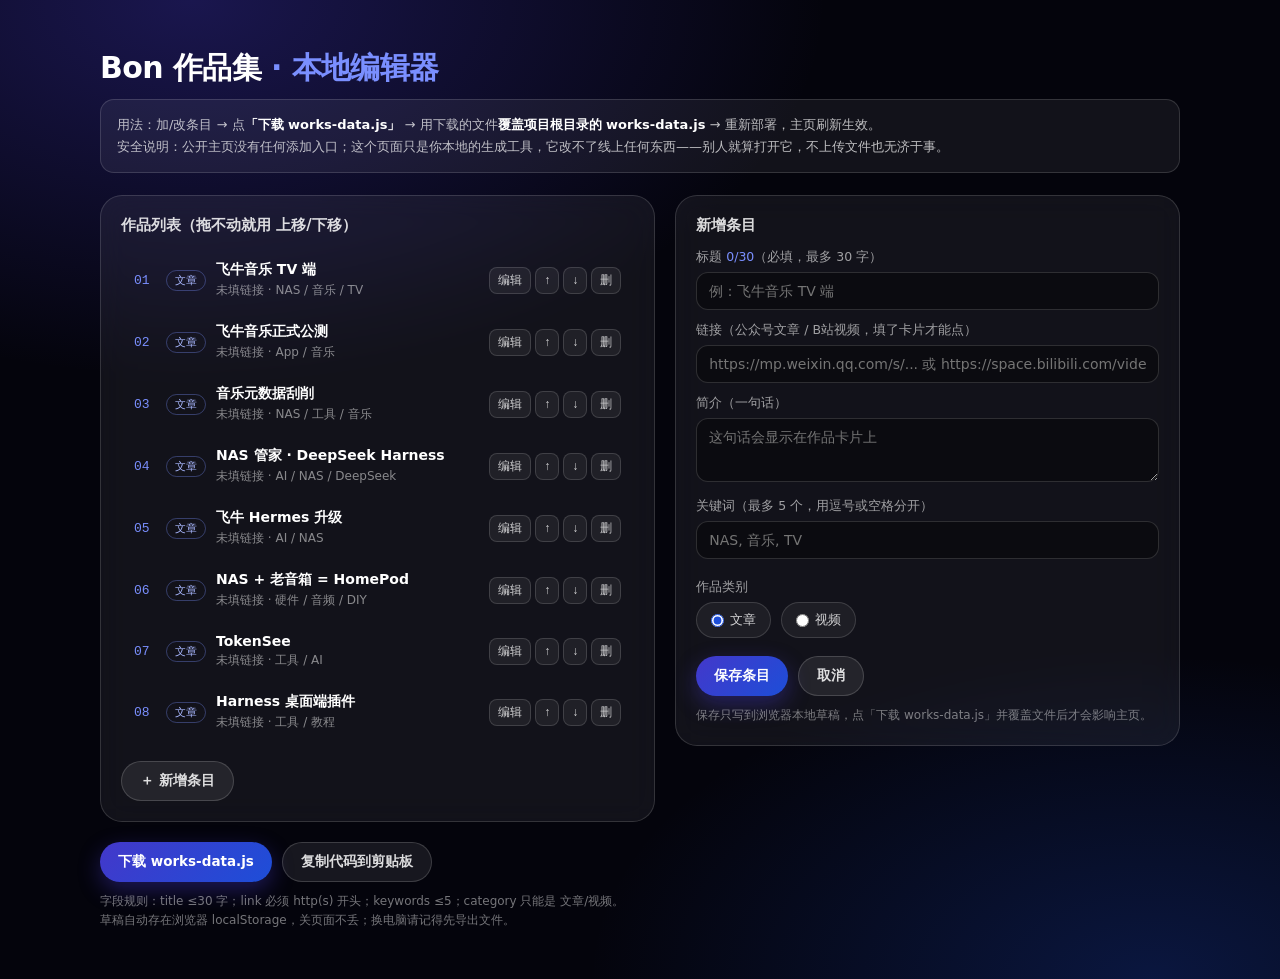
==== admin.html @ f5356de8 "init: Bon 个人主页（视频首屏 + 作品集星云 + 公众号二维码）" ====
<!DOCTYPE html>
<html lang="zh-CN">
<head>
<meta charset="UTF-8" />
<meta name="viewport" content="width=device-width, initial-scale=1.0" />
<title>Bon 作品集 · 本地编辑器</title>
<style>
  :root {
    --blue-1: #4338ca;
    --blue-2: #1d4ed8;
    --blue-soft: #7a8fff;
    --glass: rgba(255, 255, 255, 0.06);
    --glass-border: rgba(255, 255, 255, 0.14);
  }
  * { box-sizing: border-box; margin: 0; padding: 0; }
  body {
    min-height: 100vh;
    background:
      radial-gradient(90% 70% at 15% 0%, rgba(67, 56, 202, 0.35), transparent 55%),
      radial-gradient(80% 60% at 90% 100%, rgba(29, 78, 216, 0.25), transparent 55%),
      #04040c;
    color: #fff;
    font-family: "Inter", "Segoe UI", "Microsoft YaHei", system-ui, sans-serif;
    padding: clamp(20px, 4vw, 48px);
    -webkit-font-smoothing: antialiased;
  }
  .wrap { max-width: 1080px; margin: 0 auto; }
  h1 { font-size: clamp(22px, 3vw, 30px); letter-spacing: -0.02em; }
  h1 span { color: var(--blue-soft); }
  .note {
    margin-top: 10px;
    padding: 14px 16px;
    border-radius: 14px;
    background: var(--glass);
    border: 1px solid var(--glass-border);
    color: rgba(255, 255, 255, 0.72);
    font-size: 13px;
    line-height: 1.7;
  }
  .note b { color: #fff; }
  .draft-bar {
    margin-top: 12px;
    display: none;
    align-items: center;
    gap: 12px;
    flex-wrap: wrap;
    padding: 12px 16px;
    border-radius: 14px;
    background: rgba(67, 56, 202, 0.25);
    border: 1px solid rgba(122, 143, 255, 0.4);
    font-size: 13px;
  }
  .draft-bar.show { display: flex; }
  .grid {
    margin-top: 22px;
    display: grid;
    grid-template-columns: 1.1fr 1fr;
    gap: 20px;
    align-items: start;
  }
  @media (max-width: 860px) { .grid { grid-template-columns: 1fr; } }
  .panel {
    background: var(--glass);
    border: 1px solid var(--glass-border);
    border-radius: 22px;
    padding: 20px;
    backdrop-filter: blur(14px);
    -webkit-backdrop-filter: blur(14px);
  }
  .panel h2 { font-size: 15px; font-weight: 600; margin-bottom: 14px; color: rgba(255,255,255,0.85); }
  .item {
    display: flex;
    align-items: center;
    gap: 10px;
    padding: 11px 12px;
    border-radius: 14px;
    border: 1px solid transparent;
    transition: background 0.2s ease;
  }
  .item:hover { background: rgba(255, 255, 255, 0.05); }
  .item.editing { background: rgba(67, 56, 202, 0.22); border-color: rgba(122, 143, 255, 0.4); }
  .item .num { font-family: Consolas, monospace; color: var(--blue-soft); font-size: 13px; width: 22px; flex: 0 0 auto; }
  .item .meta { flex: 1 1 auto; min-width: 0; }
  .item .meta .t { font-size: 14px; font-weight: 600; white-space: nowrap; overflow: hidden; text-overflow: ellipsis; }
  .item .meta .s { font-size: 12px; color: rgba(255,255,255,0.5); margin-top: 3px; white-space: nowrap; overflow: hidden; text-overflow: ellipsis; }
  .badge {
    flex: 0 0 auto;
    font-size: 11px;
    padding: 2px 8px;
    border-radius: 999px;
    border: 1px solid rgba(122, 143, 255, 0.35);
    color: #a9b8ff;
  }
  .badge.video { border-color: rgba(110, 200, 255, 0.35); color: #8cd6ff; }
  .badge.nolink { border-color: rgba(255, 255, 255, 0.2); color: rgba(255,255,255,0.45); }
  .ops { flex: 0 0 auto; display: flex; gap: 4px; }
  .ops button {
    border: 1px solid rgba(255,255,255,0.14);
    background: rgba(255,255,255,0.06);
    color: rgba(255,255,255,0.8);
    border-radius: 8px;
    font-size: 12px;
    padding: 4px 8px;
    cursor: pointer;
    transition: background 0.2s ease;
  }
  .ops button:hover { background: rgba(255,255,255,0.14); }
  .ops button.del:hover { background: rgba(220, 60, 60, 0.35); }
  .empty { color: rgba(255,255,255,0.45); font-size: 13px; padding: 10px 4px; }
  label { display: block; font-size: 12.5px; color: rgba(255,255,255,0.6); margin: 12px 0 6px; }
  label .cnt { color: var(--blue-soft); }
  input[type="text"], input[type="url"], textarea {
    width: 100%;
    background: rgba(0, 0, 0, 0.35);
    border: 1px solid rgba(255, 255, 255, 0.14);
    border-radius: 12px;
    color: #fff;
    font: inherit;
    font-size: 14px;
    padding: 10px 12px;
    outline: none;
    transition: border-color 0.2s ease;
  }
  input:focus, textarea:focus { border-color: rgba(122, 143, 255, 0.65); }
  textarea { resize: vertical; min-height: 64px; }
  .radios { display: flex; gap: 10px; }
  .radios label {
    margin: 0;
    display: inline-flex;
    align-items: center;
    gap: 6px;
    padding: 8px 14px;
    border-radius: 999px;
    border: 1px solid rgba(255, 255, 255, 0.14);
    background: rgba(255, 255, 255, 0.05);
    cursor: pointer;
    color: rgba(255,255,255,0.8);
    font-size: 13px;
  }
  .radios input { accent-color: var(--blue-2); }
  .chips { margin-top: 8px; display: flex; flex-wrap: wrap; gap: 6px; }
  .chip {
    font-size: 12px;
    padding: 3px 10px;
    border-radius: 999px;
    background: rgba(122, 143, 255, 0.16);
    border: 1px solid rgba(122, 143, 255, 0.3);
    color: #c3cdff;
  }
  .btns { margin-top: 18px; display: flex; flex-wrap: wrap; gap: 10px; }
  button.btn {
    border: 0;
    border-radius: 999px;
    font: inherit;
    font-size: 13.5px;
    font-weight: 600;
    padding: 10px 18px;
    cursor: pointer;
    transition: transform 0.2s ease, box-shadow 0.2s ease, background 0.2s ease;
  }
  button.btn:hover { transform: translateY(-1px); }
  .btn.primary { background: linear-gradient(135deg, var(--blue-1), var(--blue-2)); color: #fff; box-shadow: 0 8px 22px rgba(67, 56, 202, 0.4); }
  .btn.ghost { background: rgba(255,255,255,0.08); color: rgba(255,255,255,0.85); border: 1px solid rgba(255,255,255,0.16); }
  .hint { margin-top: 10px; font-size: 12px; color: rgba(255,255,255,0.45); line-height: 1.6; }
  .toast {
    position: fixed;
    left: 50%;
    bottom: 30px;
    transform: translateX(-50%) translateY(20px);
    background: rgba(10, 12, 28, 0.92);
    border: 1px solid rgba(122, 143, 255, 0.45);
    color: #fff;
    font-size: 13px;
    padding: 10px 18px;
    border-radius: 999px;
    opacity: 0;
    pointer-events: none;
    transition: opacity 0.25s ease, transform 0.25s ease;
    z-index: 50;
  }
  .toast.show { opacity: 1; transform: translateX(-50%) translateY(0); }
</style>
</head>
<body>
<div class="wrap">
  <h1>Bon 作品集 <span>· 本地编辑器</span></h1>
  <div class="note">
    用法：加/改条目 → 点<b>「下载 works-data.js」</b> → 用下载的文件<b>覆盖项目根目录的 works-data.js</b> → 重新部署，主页刷新生效。<br />
    安全说明：公开主页没有任何添加入口；这个页面只是你本地的生成工具，它改不了线上任何东西——别人就算打开它，不上传文件也无济于事。
  </div>
  <div class="draft-bar" id="draftBar">
    <span>检测到未导出的本地草稿，已为你恢复。</span>
    <button class="btn ghost" id="dropDraft" style="padding:6px 12px;font-size:12.5px;">丢弃草稿，重新载入数据文件</button>
  </div>

  <div class="grid">
    <div class="panel">
      <h2>作品列表（拖不动就用 上移/下移）</h2>
      <div id="list"></div>
      <div class="btns">
        <button class="btn ghost" id="btnNew">＋ 新增条目</button>
      </div>
    </div>

    <div class="panel">
      <h2 id="formTitle">新增条目</h2>
      <label>标题 <span class="cnt" id="titleCnt">0/30</span>（必填，最多 30 字）</label>
      <input type="text" id="fTitle" maxlength="30" placeholder="例：飞牛音乐 TV 端" />
      <label>链接（公众号文章 / B站视频，填了卡片才能点）</label>
      <input type="url" id="fLink" placeholder="https://mp.weixin.qq.com/s/... 或 https://space.bilibili.com/video/..." />
      <label>简介（一句话）</label>
      <textarea id="fDesc" maxlength="60" placeholder="这句话会显示在作品卡片上"></textarea>
      <label>关键词（最多 5 个，用逗号或空格分开）</label>
      <input type="text" id="fKeywords" placeholder="NAS, 音乐, TV" />
      <div class="chips" id="kwChips"></div>
      <label>作品类别</label>
      <div class="radios">
        <label><input type="radio" name="cat" value="文章" checked /> 文章</label>
        <label><input type="radio" name="cat" value="视频" /> 视频</label>
      </div>
      <div class="btns">
        <button class="btn primary" id="btnSave">保存条目</button>
        <button class="btn ghost" id="btnCancel">取消</button>
      </div>
      <div class="hint">保存只写到浏览器本地草稿，点「下载 works-data.js」并覆盖文件后才会影响主页。</div>
    </div>
  </div>

  <div class="btns" style="margin-top:20px;">
    <button class="btn primary" id="btnDownload">下载 works-data.js</button>
    <button class="btn ghost" id="btnCopy">复制代码到剪贴板</button>
  </div>
  <div class="hint">
    字段规则：title ≤30 字；link 必须 http(s) 开头；keywords ≤5；category 只能是 文章/视频。<br />
    草稿自动存在浏览器 localStorage，关页面不丢；换电脑请记得先导出文件。
  </div>
</div>
<div class="toast" id="toast"></div>

<script src="works-data.js"></script>
<script>
(function () {
  "use strict";
  var DRAFT_KEY = "bon-works-draft-v1";
  var CATS = ["文章", "视频"];
  var $ = function (s) { return document.querySelector(s); };
  var state = [];
  var editing = -1; // -1 = 新增

  function clone(v) { return JSON.parse(JSON.stringify(v)); }

  function toast(msg) {
    var t = $("#toast");
    t.textContent = msg;
    t.classList.add("show");
    clearTimeout(t._timer);
    t._timer = setTimeout(function () { t.classList.remove("show"); }, 2200);
  }

  function saveDraft() {
    try { localStorage.setItem(DRAFT_KEY, JSON.stringify(state)); } catch (e) {}
  }

  function keywordsOf(text) {
    return text.split(/[,，、\s]+/).map(function (k) { return k.trim(); }).filter(Boolean).slice(0, 5);
  }

  function renderChips() {
    var kws = keywordsOf($("#fKeywords").value);
    var box = $("#kwChips");
    box.innerHTML = "";
    kws.forEach(function (k) {
      var s = document.createElement("span");
      s.className = "chip";
      s.textContent = k;
      box.appendChild(s);
    });
  }

  function renderList() {
    var box = $("#list");
    box.innerHTML = "";
    if (!state.length) {
      var d = document.createElement("div");
      d.className = "empty";
      d.textContent = "还没有作品，点「新增条目」加第一条。";
      box.appendChild(d);
      return;
    }
    state.forEach(function (w, i) {
      var row = document.createElement("div");
      row.className = "item" + (i === editing ? " editing" : "");

      var num = document.createElement("span");
      num.className = "num";
      num.textContent = String(i + 1).padStart(2, "0");

      var badge = document.createElement("span");
      badge.className = "badge" + (w.category === "视频" ? " video" : "");
      badge.textContent = w.category;

      var meta = document.createElement("div");
      meta.className = "meta";
      var t = document.createElement("div");
      t.className = "t";
      t.textContent = w.title;
      var s = document.createElement("div");
      s.className = "s";
      s.textContent = (w.link ? w.link : "未填链接") + (w.keywords.length ? "  ·  " + w.keywords.join(" / ") : "");
      meta.appendChild(t);
      meta.appendChild(s);

      var ops = document.createElement("div");
      ops.className = "ops";
      function mkBtn(txt, cls, fn) {
        var b = document.createElement("button");
        b.textContent = txt;
        if (cls) b.className = cls;
        b.addEventListener("click", fn);
        return b;
      }
      ops.appendChild(mkBtn("编辑", "", function () { startEdit(i); }));
      ops.appendChild(mkBtn("↑", "", function () { move(i, -1); }));
      ops.appendChild(mkBtn("↓", "", function () { move(i, 1); }));
      ops.appendChild(mkBtn("删", "del", function () { removeAt(i); }));

      row.appendChild(num);
      row.appendChild(badge);
      row.appendChild(meta);
      row.appendChild(ops);
      box.appendChild(row);
    });
  }

  function startEdit(i) {
    editing = i;
    var w = state[i];
    $("#formTitle").textContent = "编辑：" + w.title;
    $("#fTitle").value = w.title;
    $("#fLink").value = w.link;
    $("#fDesc").value = w.desc;
    $("#fKeywords").value = w.keywords.join(", ");
    document.querySelector('input[name="cat"][value="' + w.category + '"]').checked = true;
    updateCnt();
    renderChips();
    renderList();
  }

  function resetForm() {
    editing = -1;
    $("#formTitle").textContent = "新增条目";
    $("#fTitle").value = "";
    $("#fLink").value = "";
    $("#fDesc").value = "";
    $("#fKeywords").value = "";
    document.querySelector('input[name="cat"][value="文章"]').checked = true;
    updateCnt();
    renderChips();
    renderList();
  }

  function move(i, dir) {
    var j = i + dir;
    if (j < 0 || j >= state.length) return;
    var tmp = state[i];
    state[i] = state[j];
    state[j] = tmp;
    if (editing === i) editing = j;
    else if (editing === j) editing = i;
    saveDraft();
    renderList();
  }

  function removeAt(i) {
    if (!confirm("删除「" + state[i].title + "」？")) return;
    state.splice(i, 1);
    if (editing === i) resetForm();
    else {
      if (editing > i) editing--;
      saveDraft();
      renderList();
    }
    saveDraft();
  }

  function updateCnt() {
    var len = $("#fTitle").value.trim().length;
    var el = $("#titleCnt");
    el.textContent = len + "/30";
    el.style.color = len > 30 ? "#ff7b7b" : "";
  }

  $("#fTitle").addEventListener("input", updateCnt);
  $("#fKeywords").addEventListener("input", renderChips);

  $("#btnNew").addEventListener("click", function () {
    resetForm();
    $("#fTitle").focus();
  });

  $("#btnCancel").addEventListener("click", resetForm);

  $("#btnSave").addEventListener("click", function () {
    var title = $("#fTitle").value.trim();
    var link = $("#fLink").value.trim();
    var desc = $("#fDesc").value.trim();
    var kws = keywordsOf($("#fKeywords").value);
    var cat = document.querySelector('input[name="cat"]:checked').value;

    if (!title) { toast("标题必填"); $("#fTitle").focus(); return; }
    if (title.length > 30) { toast("标题最多 30 字"); return; }
    if (link && !/^https?:\/\/.+/i.test(link)) { toast("链接要以 http(s):// 开头"); $("#fLink").focus(); return; }
    if (CATS.indexOf(cat) < 0) { toast("类别只能是 文章 或 视频"); return; }

    var entry = { title: title, link: link, desc: desc, keywords: kws, category: cat };
    if (editing >= 0) state[editing] = entry;
    else state.push(entry);
    saveDraft();
    resetForm();
    toast(editing >= 0 ? "已更新（记得下载文件）" : "已添加（记得下载文件）");
  });

  function buildFile() {
    var header = [
      "/* ============================================================",
      " * works-data.js —— 作品集数据（由 admin.html 导出或手改）",
      " * title≤30字 | link 链接 | desc 简介 | keywords ≤5 | category: 文章/视频",
      " * ============================================================ */",
      "window.WORKS = " + JSON.stringify(state, null, 2) + ";",
      ""
    ].join("\n");
    return header;
  }

  $("#btnDownload").addEventListener("click", function () {
    var blob = new Blob([buildFile()], { type: "text/javascript;charset=utf-8" });
    var a = document.createElement("a");
    a.href = URL.createObjectURL(blob);
    a.download = "works-data.js";
    document.body.appendChild(a);
    a.click();
    document.body.removeChild(a);
    setTimeout(function () { URL.revokeObjectURL(a.href); }, 1000);
    toast("已下载，去覆盖项目里的 works-data.js");
  });

  $("#btnCopy").addEventListener("click", function () {
    var text = buildFile();
    function fallback() {
      var ta = document.createElement("textarea");
      ta.value = text;
      document.body.appendChild(ta);
      ta.select();
      try { document.execCommand("copy"); toast("已复制"); }
      catch (e) { toast("复制失败，请手动下载文件"); }
      document.body.removeChild(ta);
    }
    if (navigator.clipboard && navigator.clipboard.writeText) {
      navigator.clipboard.writeText(text).then(function () { toast("已复制"); }, fallback);
    } else fallback();
  });

  $("#dropDraft").addEventListener("click", function () {
    try { localStorage.removeItem(DRAFT_KEY); } catch (e) {}
    location.reload();
  });

  // 初始化：优先恢复草稿
  var initial = Array.isArray(window.WORKS) ? clone(window.WORKS) : [];
  var draft = null;
  try { draft = JSON.parse(localStorage.getItem(DRAFT_KEY) || "null"); } catch (e) {}
  if (Array.isArray(draft) && JSON.stringify(draft) !== JSON.stringify(initial)) {
    state = draft;
    $("#draftBar").classList.add("show");
  } else {
    state = initial;
  }
  resetForm();
})();
</script>
</body>
</html>
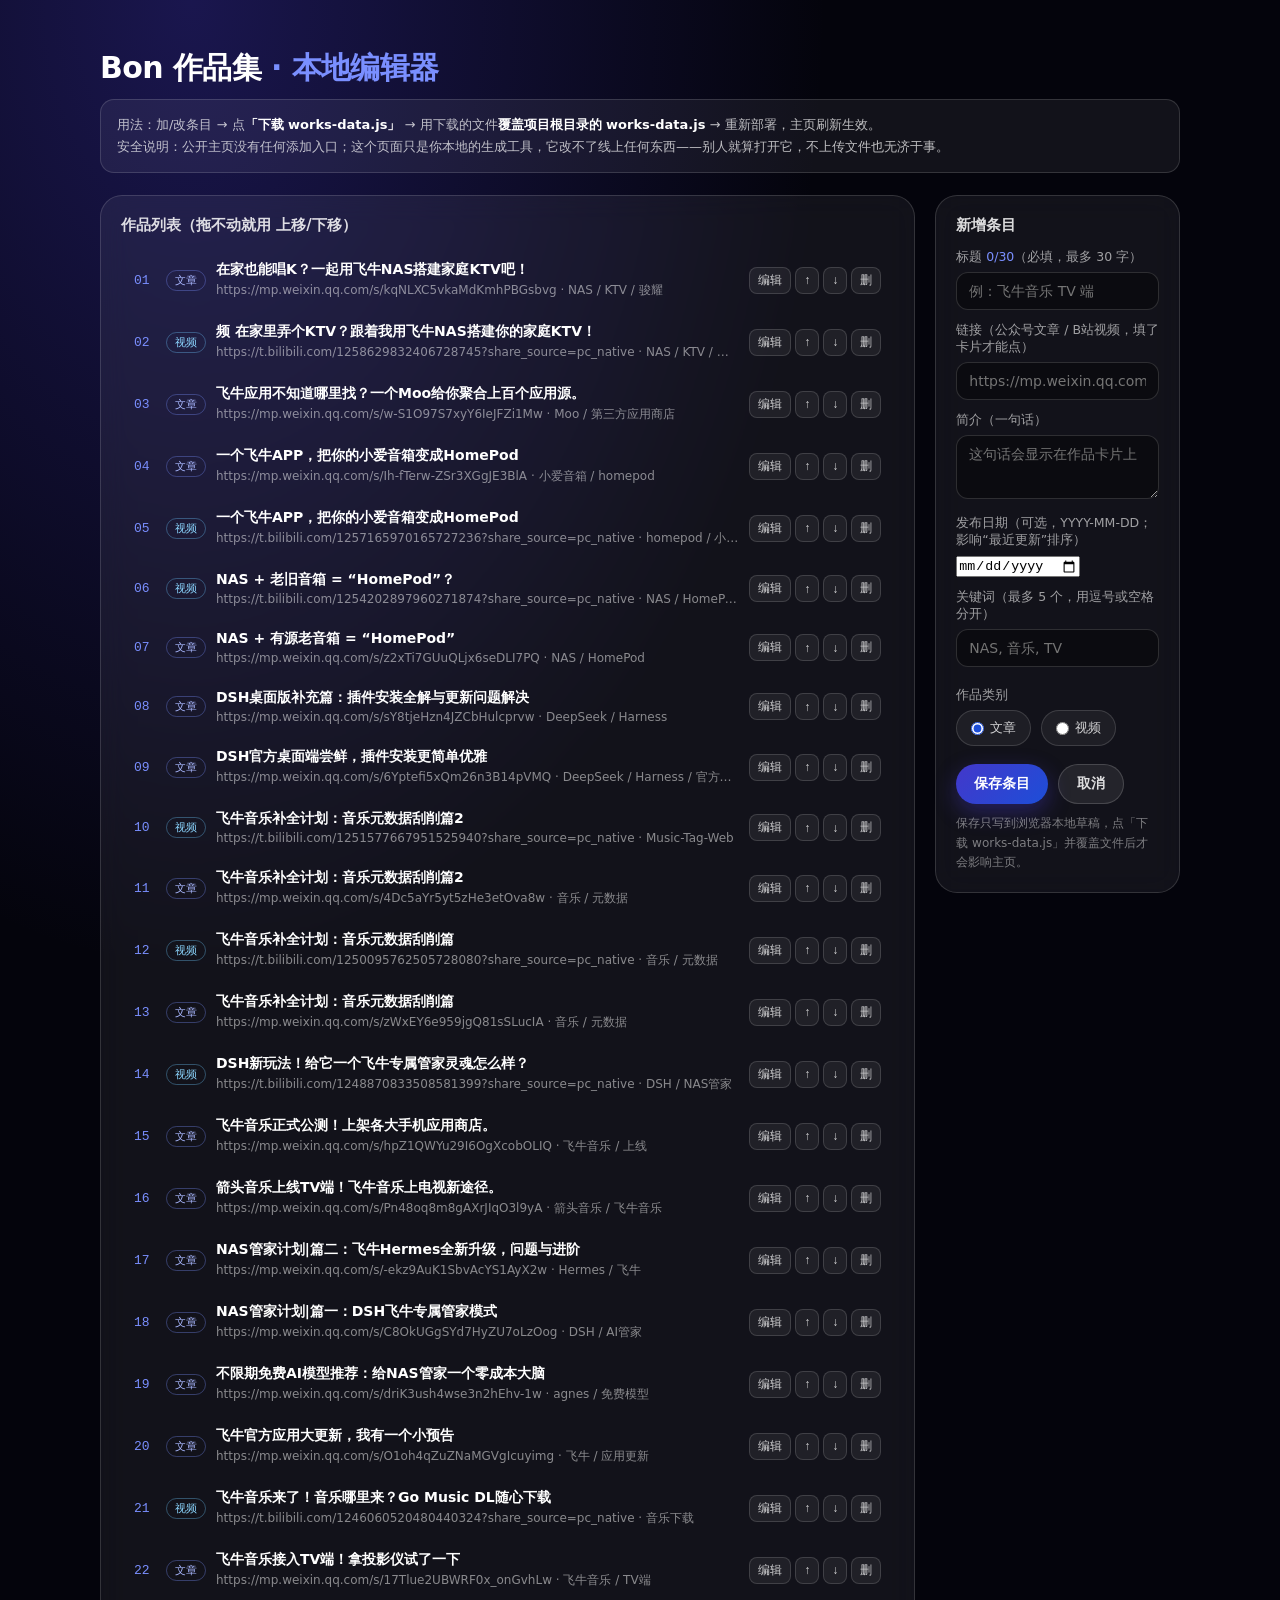
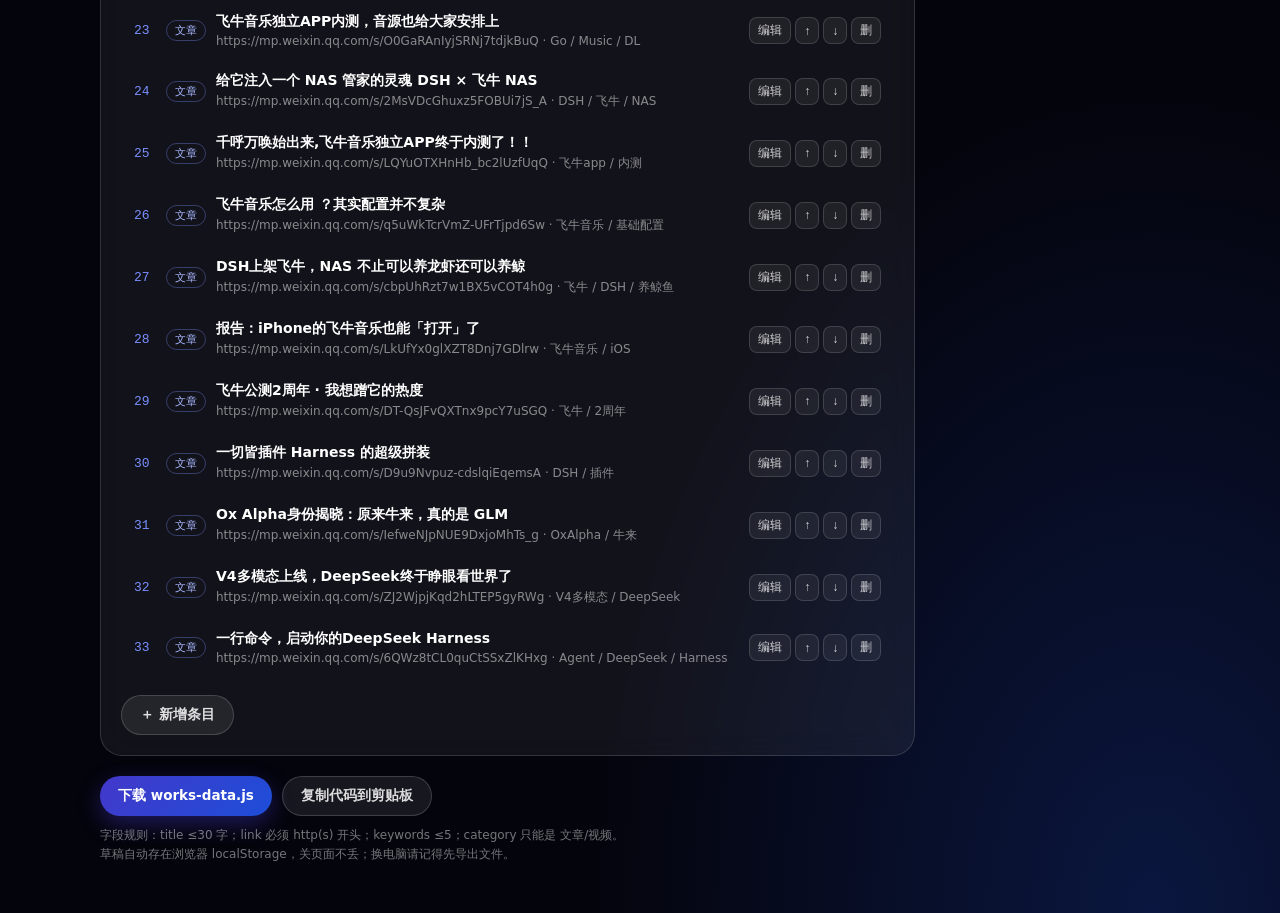
==== commit 1cee69f2: "作品数据补全真实发布日期(33条)，最近更新按date倒序，admin支持日期字段" ====
--- a/admin.html
+++ b/admin.html
@@ -210,6 +210,8 @@
       <input type="url" id="fLink" placeholder="https://mp.weixin.qq.com/s/... 或 https://space.bilibili.com/video/..." />
       <label>简介（一句话）</label>
       <textarea id="fDesc" maxlength="60" placeholder="这句话会显示在作品卡片上"></textarea>
+      <label>发布日期（可选，YYYY-MM-DD；影响“最近更新”排序）</label>
+      <input type="date" id="fDate" />
       <label>关键词（最多 5 个，用逗号或空格分开）</label>
       <input type="text" id="fKeywords" placeholder="NAS, 音乐, TV" />
       <div class="chips" id="kwChips"></div>
@@ -339,6 +341,7 @@
     $("#fTitle").value = w.title;
     $("#fLink").value = w.link;
     $("#fDesc").value = w.desc;
+    $("#fDate").value = w.date || "";
     $("#fKeywords").value = w.keywords.join(", ");
     document.querySelector('input[name="cat"][value="' + w.category + '"]').checked = true;
     updateCnt();
@@ -352,6 +355,7 @@
     $("#fTitle").value = "";
     $("#fLink").value = "";
     $("#fDesc").value = "";
+    $("#fDate").value = "";
     $("#fKeywords").value = "";
     document.querySelector('input[name="cat"][value="文章"]').checked = true;
     updateCnt();
@@ -404,6 +408,7 @@
     var title = $("#fTitle").value.trim();
     var link = $("#fLink").value.trim();
     var desc = $("#fDesc").value.trim();
+    var date = $("#fDate").value.trim(); // type=date 自带 YYYY-MM-DD 格式校验
     var kws = keywordsOf($("#fKeywords").value);
     var cat = document.querySelector('input[name="cat"]:checked').value;
 
@@ -412,7 +417,7 @@
     if (link && !/^https?:\/\/.+/i.test(link)) { toast("链接要以 http(s):// 开头"); $("#fLink").focus(); return; }
     if (CATS.indexOf(cat) < 0) { toast("类别只能是 文章 或 视频"); return; }
 
-    var entry = { title: title, link: link, desc: desc, keywords: kws, category: cat };
+    var entry = { title: title, link: link, desc: desc, date: date, keywords: kws, category: cat };
     if (editing >= 0) state[editing] = entry;
     else state.push(entry);
     saveDraft();
